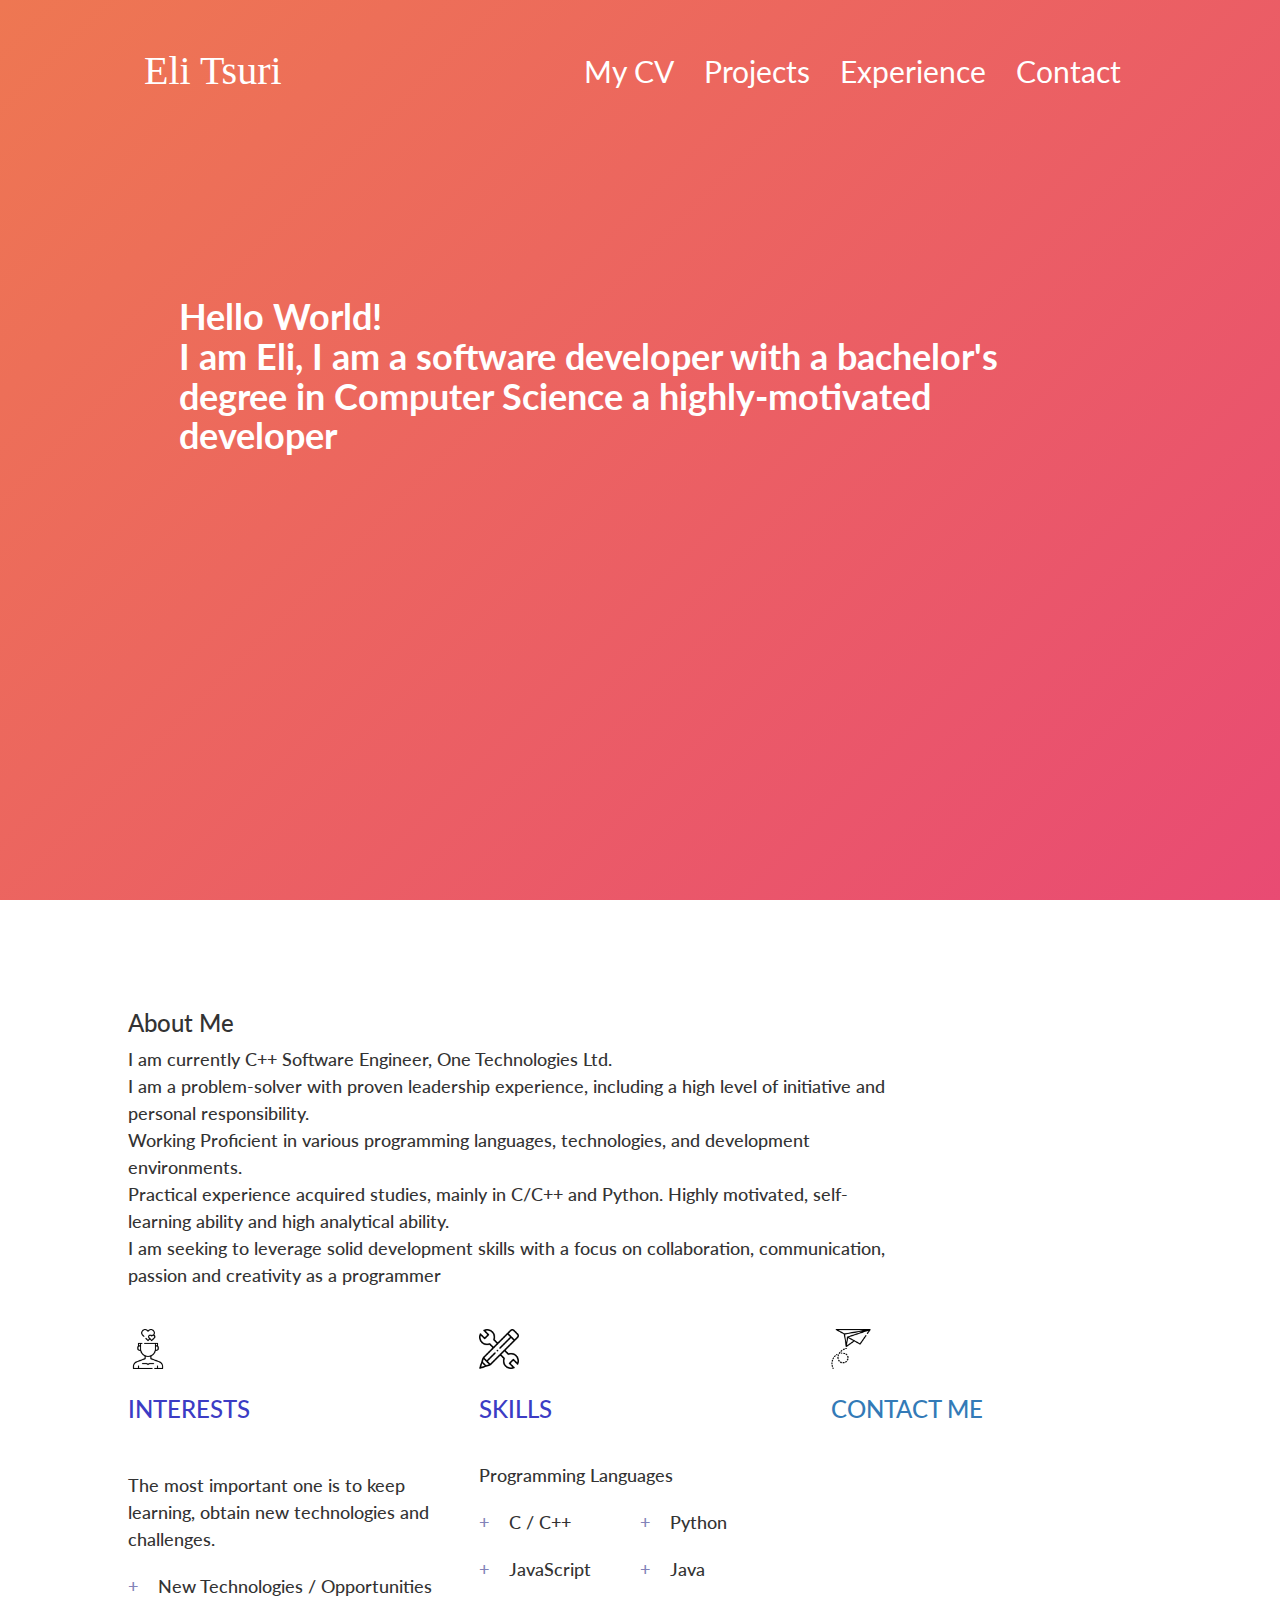
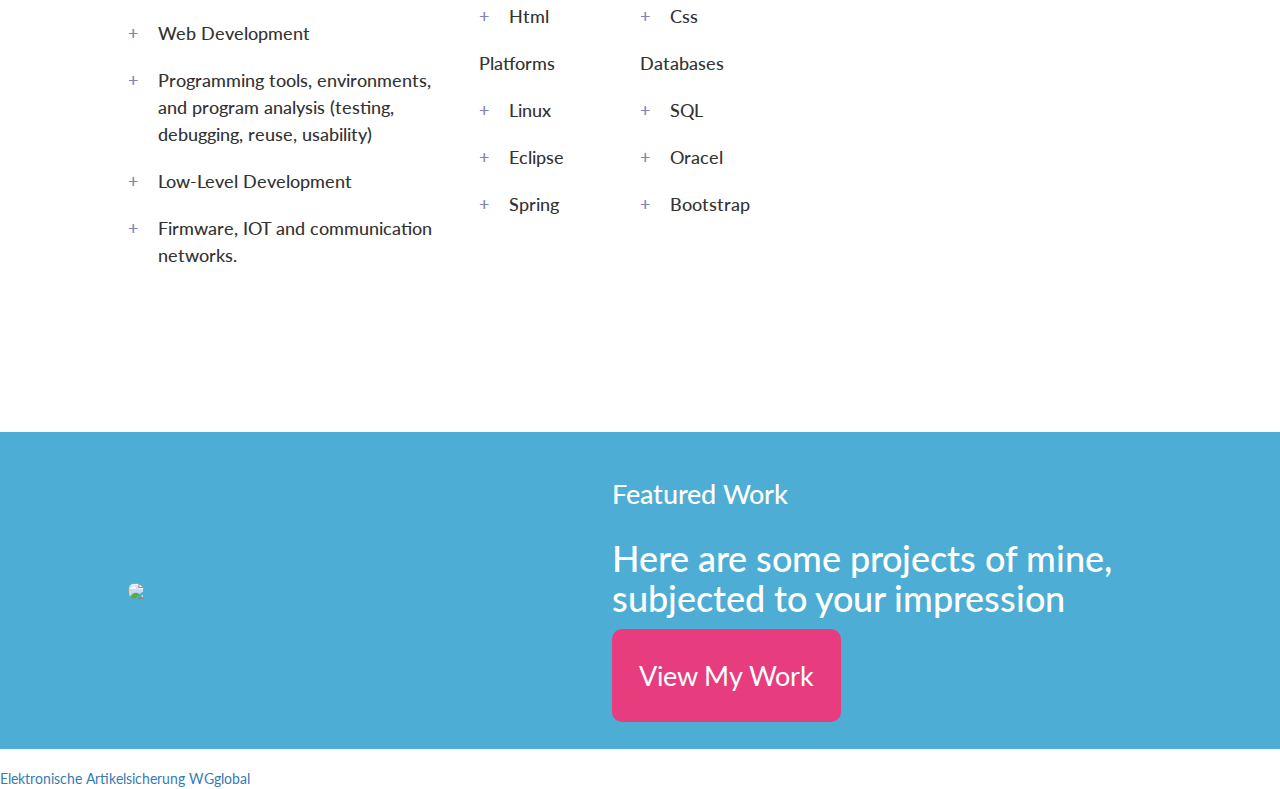
==== index.html @ 18ca92c0 "28.09.2022, 08:30" ====
<!DOCTYPE html>
<html>
  <head>
    <meta charset="utf-8">
    <meta name="viewport" content="width=device-width, initial-scale=1.0, shrink-to-fit=no">
    <link rel="icon" href="./resources/icons/et4.png" type="image/x-icon">
    <title>Eli Tsuri</title>
    <link rel="stylesheet" href="https://maxcdn.bootstrapcdn.com/bootstrap/3.3.7/css/bootstrap.min.css" integrity="sha384-BVYiiSIFeK1dGmJRAkycuHAHRg32OmUcww7on3RYdg4Va+PmSTsz/K68vbdEjh4u" crossorigin="anonymous">
    <link rel="stylesheet" href="common_styles.css">
    <link rel="stylesheet" href="index_styles.css">
    <link rel="stylesheet" media="screen" href="https://fontlibrary.org/face/gidole-regular" type="text/css"/>
  </head>
  <body>
    <section class='head-section'>
      <nav class="navbar navbar-common navbar-white-text">
        <div class="container-fluid">
          <div class="navbar-header">
            <button type="button" class="navbar-toggle collapsed" data-toggle="collapse" data-target="#bs-example-navbar-collapse-1" aria-expanded="false">
              <span class="sr-only">Toggle navigation</span>
              <span class="icon-bar"></span>
              <span class="icon-bar"></span>
              <span class="icon-bar"></span>
              <span class="icon-bar"></span>
            </button>
            <a class="navbar-brand navbar-slide-down" href="index.html" id='brand-tag'>Eli Tsuri</a>
          </div>
          <div class="collapse navbar-collapse" id="bs-example-navbar-collapse-1">
            <ul class="nav navbar-nav navbar-right">
              <li><a href="https://elitsuri.github.io/CV-Web/" class='navbar-slide-down'>My CV</a></li>
              <li><a href="projects.html" class='navbar-slide-down'>Projects</a></li>
              <li><a href="experience.html" class='navbar-slide-down'>Experience</a></li>
              <li><a href="contact.html" class='navbar-slide-down'>Contact</a></li>
            </ul>
        </div>
      </div>
    </nav>
    <div class="about-brief-container">
      <h1 id="head-h1">Hello World! <br> I am Eli, I am a software developer with a bachelor's degree in Computer Science a highly-motivated developer</h1>
      <h3 id="head-h3">I am a driven individual with the ability to adapt to any situation and proven potential to grow self and others.</h3>
    </div>
  </section>
  <section class='about-section'>
    <div>
      <div>
        <h3>About Me</h3>
        <h4 id='about-me-text'>I am currently C++ Software Engineer, One Technologies Ltd.<br>
          I am a problem-solver with proven leadership experience, including a high level of initiative and personal responsibility. <br>
          Working Proficient in various programming languages, technologies, and development environments. <br>
          Practical experience acquired studies, mainly in C/C++ and Python. Highly motivated, self-learning ability and high analytical ability. <br>
          I am seeking to leverage solid development skills with a focus on collaboration, communication, passion and creativity as a programmer<br>
        </h4>
      </div>
      <div class='row'>
        <div class="col-sm-4 col-xs-12 feature-container" id="interests-container">
          <h3 class="about-feature-title"><div><img src="./resources/icons/interest.png" class='icon' id="interests"></div><br>INTERESTS</h3>
          <div class='feature-column'>
            <div class="feature-tile"><h4>The most important one is to keep learning, obtain new technologies and challenges.</h4></div>
            <div class="feature-tile"><h4 id='plus'>+</h4> <h4>New Technologies / Opportunities</h4></div>
            <div class="feature-tile"><h4 id='plus'>+</h4> <h4>Web Development</h4></div>
            <div class="feature-tile"><h4 id='plus'>+</h4> <h4>Programming tools, environments, and program analysis (testing, debugging, reuse, usability)</h4></div>
            <div class="feature-tile"><h4 id='plus'>+</h4> <h4>Low-Level Development</h4></div>
            <div class="feature-tile"><h4 id='plus'>+</h4> <h4>Firmware, IOT and communication networks.</h4></div>
          </div>
        </div>
        <div class="col-sm-4 col-xs-12 feature-container skills">
                <h3 class="about-feature-title"><div class='icon-container'><img src="./resources/icons/skills.png" class='icon'></div><br>SKILLS</h3>
                <h4>Programming Languages</h4>
                <div class='feature-columns-container'>
                  <div class='feature-column'>
                    <div class="feature-tile"><h4 id='plus'>+</h4> <h4>C / C++</h4></div>
                    <div class="feature-tile"><h4 id='plus'>+</h4> <h4>JavaScript</h4></div>
                    <div class="feature-tile"><h4 id='plus'>+</h4> <h4>Html</h4></div>
                  </div>
                    <div class='feature-column'>
                    <div class="feature-tile"><h4 id='plus'>+</h4> <h4>Python</h4></div>
                    <div class="feature-tile"><h4 id='plus'>+</h4> <h4>Java</h4></div>
                    <div class="feature-tile"><h4 id='plus'>+</h4> <h4>Css</h4></div>
                    </div>
                </div>
                    <div class='feature-columns-container'>
                        <div class='feature-column'>
                        <h4>Platforms</h4>
                        <div class="feature-tile"><h4 id='plus'>+</h4> <h4>Linux</h4></div>
                        <div class="feature-tile"><h4 id='plus'>+</h4> <h4>Eclipse</h4></div>
                        <div class="feature-tile"><h4 id='plus'>+</h4> <h4>Spring</h4></div>
                        </div>
                        <div class='feature-column'>
                        <h4>Databases</h4>
                        <div class="feature-tile"><h4 id='plus'>+</h4> <h4>SQL</h4></div>
                        <div class="feature-tile"><h4 id='plus'>+</h4> <h4>Oracel</h4></div>
                        <div class="feature-tile"><h4 id='plus'>+</h4> <h4>Bootstrap</h4></div>
                        </div>
                    </div>
                </div>
        <div class="col-sm-4 col-xs-12 feature-container contact" id='contact-container'>
          <h3 class="about-feature-title"><div class='icon-container'><img src="./resources/icons/plane.png" class='icon' id="plane"></div><br>
            <a href="contact.html">CONTACT ME</a></h3>
        </div>
      </div>
      </div>
      </section>
  <section class='teaser-section'>
    <div class='teaser-image'>
      <img src="./resources/work.jpg">
    </div>
    <div class="teaser-text-container">
      <h3 class='teaser-text-h3'>Featured Work</h3>
      <h1 class='teaser-text-h1'>Here are some projects of mine, subjected to your impression</h1>
      <a class="teaser-button" class="button" href="./projects.html">
        View My Work
      </a>
    </div>
  </section>
  <script src="https://code.jquery.com/jquery-3.1.1.js" integrity="sha256-16cdPddA6VdVInumRGo6IbivbERE8p7CQR3HzTBuELA=" crossorigin="anonymous"></script>
  <script src="https://maxcdn.bootstrapcdn.com/bootstrap/3.3.7/js/bootstrap.min.js" integrity="sha384-Tc5IQib027qvyjSMfHjOMaLkfuWVxZxUPnCJA7l2mCWNIpG9mGCD8wGNIcPD7Txa" crossorigin="anonymous"></script>
  <script src='./scripts/index.js'></script>
      <div class="cursor"></div>
          <script type="text/javascript" src="https://www.counters-free.net/count/bdyg"></script><br>
 <a href='http://www.wgglobal.de/'>Elektronische Artikelsicherung WGglobal</a> <script type='text/javascript' src='https://whomania.com/ctr?id=8678bf7c0dac560eb0cc8a5ca88ce403eadfc3f7'></script>
</body>
</html>
---- common_styles.css ----
@import "https://fonts.googleapis.com/css?family=Lato:300";
@media (max-width: 900px) {
    .navbar-header {
        float: none;
    }
    .navbar-slide-down
{
    animation: slide_down 0.4s ease;
}
    .navbar-left,.navbar-right {
        float: none !important;
    }
    .navbar-toggle {
        display: block;
    }
    .navbar-collapse {
        border-top: 1px solid transparent;
        box-shadow: inset 0 1px 0 rgba(255,255,255,0.1);
    }
    .navbar-fixed-top {
        top: 0;
        border-width: 0 0 1px;
    }
    .navbar-collapse.collapse {
        display: none!important;
    }
    .navbar-nav {
        float: none!important;
        margin-top: 7.5px;
    }
    .navbar-nav>li {
        float: none;
    }
    .navbar-nav>li>a {
        padding-top: 10px;
        padding-bottom: 10px;
    }
    .collapse.in{
        display:block !important;
    }
}

body {
    font-family: 'Lato', Arial, sans-serif;

}

.navbar-black-text .navbar-brand {
    color: #000000;
}
.navbar-black-text .navbar-brand:hover,
.navbar-black-text .navbar-brand:focus {
    color: #000000;
}
/* Link */
.navbar-black-text .navbar-nav li a {
    color: #000000;
}
.navbar-black-text .navbar-nav > li > a:hover,
.navbar-black-text .navbar-nav > li > a:focus {
    color: #000000;
}

.navbar-black-text .navbar-toggle .icon-bar {

    background-color: #000000;
}



.navbar-purple-text .navbar-brand {
    color: #824999;
}
.navbar-purple-text .navbar-brand:hover,
.navbar-purple-text .navbar-brand:focus {
    color: #824999;
}
/* Link */
.navbar-purple-text .navbar-nav li a {
    color: #824999;
}
.navbar-purple-text .navbar-nav > li > a:hover,
.navbar-purple-text .navbar-nav > li > a:focus {
    color: #824999;
}

.navbar-purple-text .navbar-toggle .icon-bar {

    background-color: #824999;
}



.navbar-white-text .navbar-brand {
    color: #ffff;
}
.navbar-white-text .navbar-brand:hover,
.navbar-white-text .navbar-brand:focus {
    color: #ffff;
}
.navbar-white-text .navbar-nav li a {
    color: #ffff;
}
.navbar-white-text .navbar-nav > li > a:hover,
.navbar-white-text .navbar-nav > li > a:focus {
    color: #ffff;
}
.navbar-white-text .navbar-toggle .icon-bar {
    background-color: #ffff;
}



  /* navbar */
  .navbar-common {
    background: transparent;
    padding-right: 10vw;
    padding-left: 10vw;
    padding-top: 5vh;

}
/* Title */
.navbar-common .navbar-brand {
    font-size: 40px;
    font-family: 'GidoleRegular';
    font-weight: normal;
    font-style: normal;
}

/* Link */
.navbar-common .navbar-nav li a {
    font-family: 'Lato', Arial, sans-serif;
    font-weight: normal;
    font-style: normal;
    font-size: 30px;

}
.navbar-common .navbar-nav > li > a:hover,
.navbar-common .navbar-nav > li > a:focus {
    background: transparent;

}
/* Mobile version */
.navbar-common .navbar-toggle {
    border: none;
}
.navbar-common .navbar-toggle:hover,
.navbar-common .navbar-toggle:focus {
    background: transparent;
}
.navbar-common .navbar-toggle .icon-bar {
    display: block;
    width: 22px;
    height: 2px;
    border-radius: 1px;
}

a:hover, a:visited, a:link, a:active {
    text-decoration: none;
}
---- index_styles.css ----
@import "https://fonts.googleapis.com/css?family=Lato:400";

.navbar-slide-down
{
    animation: slide_down 0.4s ease;
    display: flex;

}
.navbar-slide-down: hover
{
    background: #fff;
    color: blue
}

nav navbar-nav navbar-right
{
    list-style: none;
    display: inline-block;
    transition: all 0.3s ease 0s;
}
#head-h1
{
    font-size: calc(17px + 1.5vw) ;
    animation: slide_up 0.8s ease;
    font-family: 'Lato', Arial, sans-serif;
    font-weight: bold;
    font-style: normal;
}
#head-h3
{
    font-size: calc(12px + 1.2vw) ;
    animation: slide_up 0.9s ease;
    animation-delay: 0.1s;
    visibility: hidden;
    animation-fill-mode: forwards;
    font-family: 'Lato', Arial, sans-serif;
    font-weight: lighter;
    font-style: normal;
}

#about-me-text
{
    padding-right: 20vw;
    margin-bottom: 20px;
}

h4
{
    line-height: 1.5em;
}


.head-section
{
    width: 100%;
    height: 100vh;
    color: #fff;
    background: linear-gradient(-45deg, #23D5AB, #23A6D5, #E73C7E, #EE7752);
    background-size: 400% 400%;
    position: relative;
    animation: change 10s ease-in-out infinite;

}

.about-section
{
    width: 100%;
    background: black 1px solid;
    padding: 10vh 10vw;
    font-family: 'Lato', Arial, sans-serif;
    font-weight: normal;
    font-style: normal;

}

.about-brief-container
{
    display: flex;
    justify-content: center;
    flex-direction: column;
    padding-left: 14vw;
    padding-right: 20vw;
    margin-top: 20vmin;
}

.feature-container
{
    margin-bottom: 7vmin;
}

.grid-container {
    grid-auto-rows: 1fr;
}

.feature-columns-container
{
    display: flex;
    flex-direction: row;
}

#spacer-right {
    padding-right: 4em;
}

.feature-column {
    display: flex;
    flex-direction: column;
    flex: 1;
}

.feature-tile {
    display: flex;
    flex-direction: row;
}

.teaser-section
{
    width: 100%;
    background: #4DADD4;
    display: flex;
    flex-direction: row;
    padding: 3vh 3vw;

}

.teaser-button
{
    background-color: #E73C7E; /* Green */
    border: none;
    border-radius: 10px;
    color: white;
    padding: 3vmin 3vmin;
    text-align: start;
    text-decoration: none;
    display: inline-block;
    font-size: calc(12px + 1.2vw);
    align-self: start;
}

.teaser-button: hover {
    color: white;
}

.teaser-image {
    flex: 3;
    align-self: center;
    display: block;
    padding: 10vmin;
    line-height: 1.42857143;
    background: transparent;
    border-radius: 4px;
    -webkit-transition: border .2s ease-in-out;
         -o-transition: border .2s ease-in-out;
            transition: border .2s ease-in-out;
}

.teaser-image > img,
.teaser-image a > img {
    display: block;
  max-width: 100%;
  height: auto;
  margin-right: auto;
  margin-left: auto;
  border-radius: 12px;
  transition: .5s ease;
}

.teaser-text-container {
    flex: 5;
    display: flex;
    flex-direction: column;
    justify-content: center;
    padding: 0 3vw;

}

.teaser-text-h3 {
    color: white;
    font-family: 'Lato', Arial, sans-serif;
    font-size: calc(12px + 1.2vw) ;
}

.teaser-text-h1 {
    color: white;
    font-family: 'Lato', Arial, sans-serif;
    font-size: calc(17px + 1.5vw);
}

#plus {
    color: rgb(131, 131, 185);
    margin-right: 20px;
}

.about-feature-title {
    margin-bottom: 40px;
    color: rgb(60, 60, 196);
}

h4 > a,
h4 > a:hover,
h4 > a:focus {
    color: black;
    border-bottom: rgb(60, 60, 196) 2px dashed;
}

.icon {
    height: 40px;
    width: 40px;
}

button {
    background-color: #4CAF50; /* Green */
    border: none;
    color: white;
    padding: 15px 32px;
    text-align: center;
    text-decoration: none;
    display: inline-block;
    font-size: 16px;
  }



.work:hover .about-feature-title .icon-container > img {
    /* Start the shake animation and make the animation last for 0.5 seconds */
    animation: drive 1.5s;

    /* When the animation is finished, start again */
    animation-iteration-count: 1;
  }

  .contact:hover .about-feature-title .icon-container > img {
    /* Start the shake animation and make the animation last for 0.5 seconds */
    animation: fly 1.5s;

    /* When the animation is finished, start again */
    animation-iteration-count: infinite;
  }

  .skills:hover .about-feature-title .icon-container > img {
    /* Start the shake animation and make the animation last for 0.5 seconds */
    animation: rotate-center 2s;

    /* When the animation is finished, start again */
    animation-iteration-count: 1;
  }



@keyframes change {
    0% {
        background-position: 0 50%;
    }
    50% {
        background-position: 100% 50%;
    }
    100% {
        background-position: 0 50%;
    }
}

@keyframes slide_up {
    0% {
        transform: translateY(150px);
        opacity: 0;

    }
    100% {
        transform: translateY(0);
        opacity: 1;
        visibility: visible;
    }
}

@keyframes slide_down {
    0% {
        transform: translateY(-100px);
        opacity: 0;
        visibility: visible;
    }
    100% {
        transform: translateY(0);
        opacity: 1;
        visibility: visible;


    }
}


@keyframes fly
{
    0% { transform: translate(1px, 1px) rotate(0deg); }
    10% { transform: translate(-1px, -2px) rotate(-1deg); }
    20% { transform: translate(-3px, 0px) rotate(1deg); }
    30% { transform: translate(3px, 2px) rotate(0deg); }
    40% { transform: translate(1px, -1px) rotate(1deg); }
    50% { transform: translate(-1px, 2px) rotate(-1deg); }
    60% { transform: translate(-3px, 1px) rotate(0deg); }
    70% { transform: translate(3px, 1px) rotate(-1deg); }
    80% { transform: translate(-1px, -1px) rotate(1deg); }
    90% { transform: translate(1px, 2px) rotate(0deg); }
    100% { transform: translate(1px, -2px) rotate(-1deg); }
}
@keyframes drive
{
    0% { transform: translate(200px, 0); }
    10% { transform: translate(180px, 0); }
    20% { transform: translate(160px, 0); }
    30% { transform: translate(140px, 0); }
    40% { transform: translate(120px, 0); }
    50% { transform: translate(100px, 0); }
    60% { transform: translate(80px, 0); }
    70% { transform: translate(60px, 0); }
    80% { transform: translate(40px, 0); }
    90% { transform: translate(20px, 0); }
    100% { transform: translate(0, 0); }
  }

@keyframes rotate-center
{
    0%
    {
      -webkit-transform: rotate(0);
      transform: rotate(0);
    }
    100%
    {
      -webkit-transform: rotate(360deg);
      transform: rotate(360deg);
    }
}
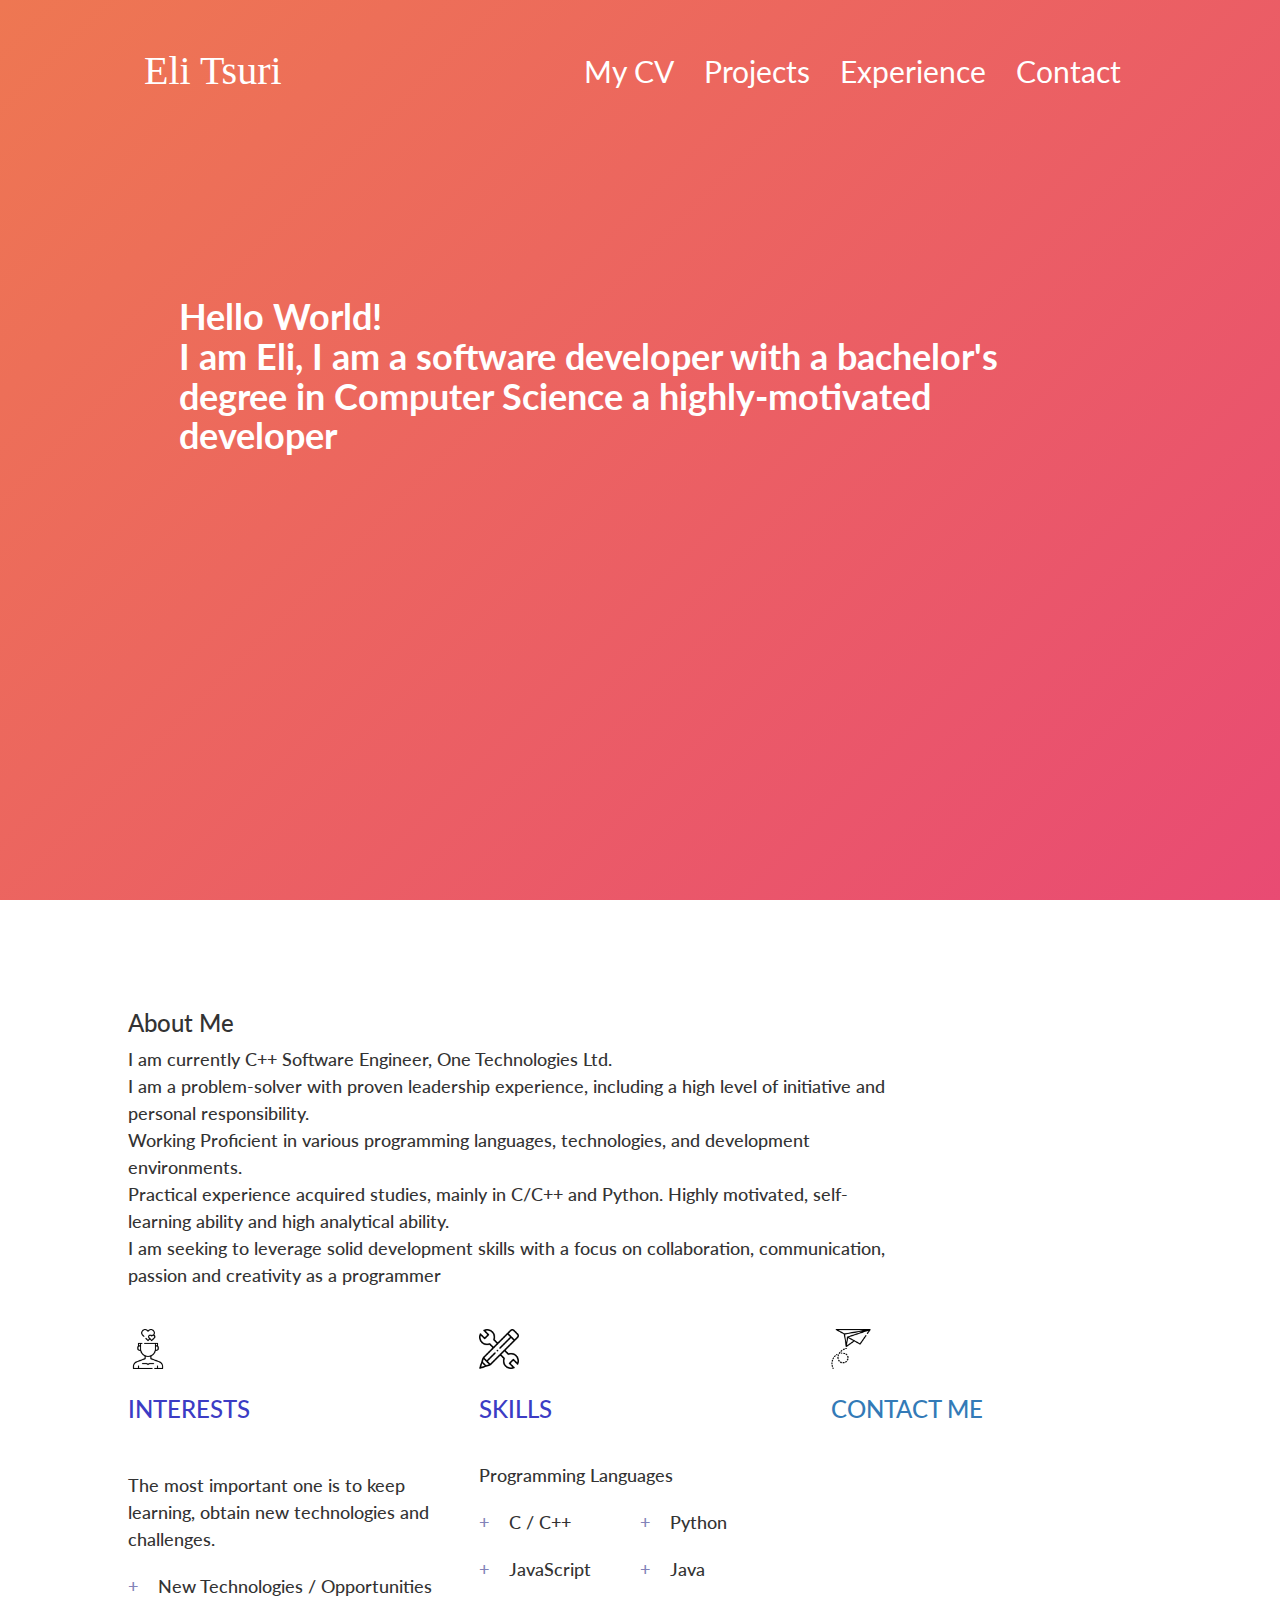
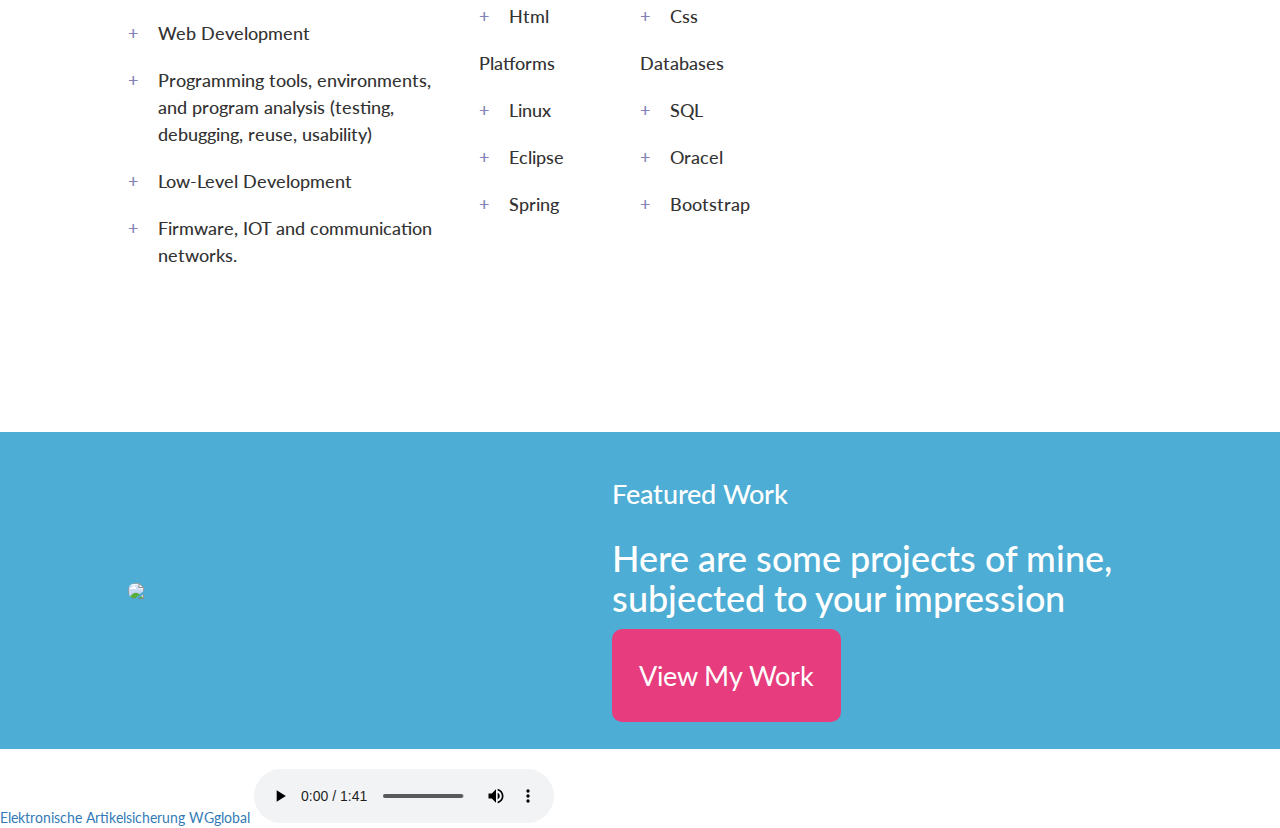
==== commit b8e37d1c: "28.09.2022, 15:30" ====
--- a/index.html
+++ b/index.html
@@ -117,5 +117,8 @@
       <div class="cursor"></div>
           <script type="text/javascript" src="https://www.counters-free.net/count/bdyg"></script><br>
  <a href='http://www.wgglobal.de/'>Elektronische Artikelsicherung WGglobal</a> <script type='text/javascript' src='https://whomania.com/ctr?id=8678bf7c0dac560eb0cc8a5ca88ce403eadfc3f7'></script>
+      <audio src="/resources/music.m4a" controls autostart="true">
+          <p></p>
+      </audio>
 </body>
 </html>
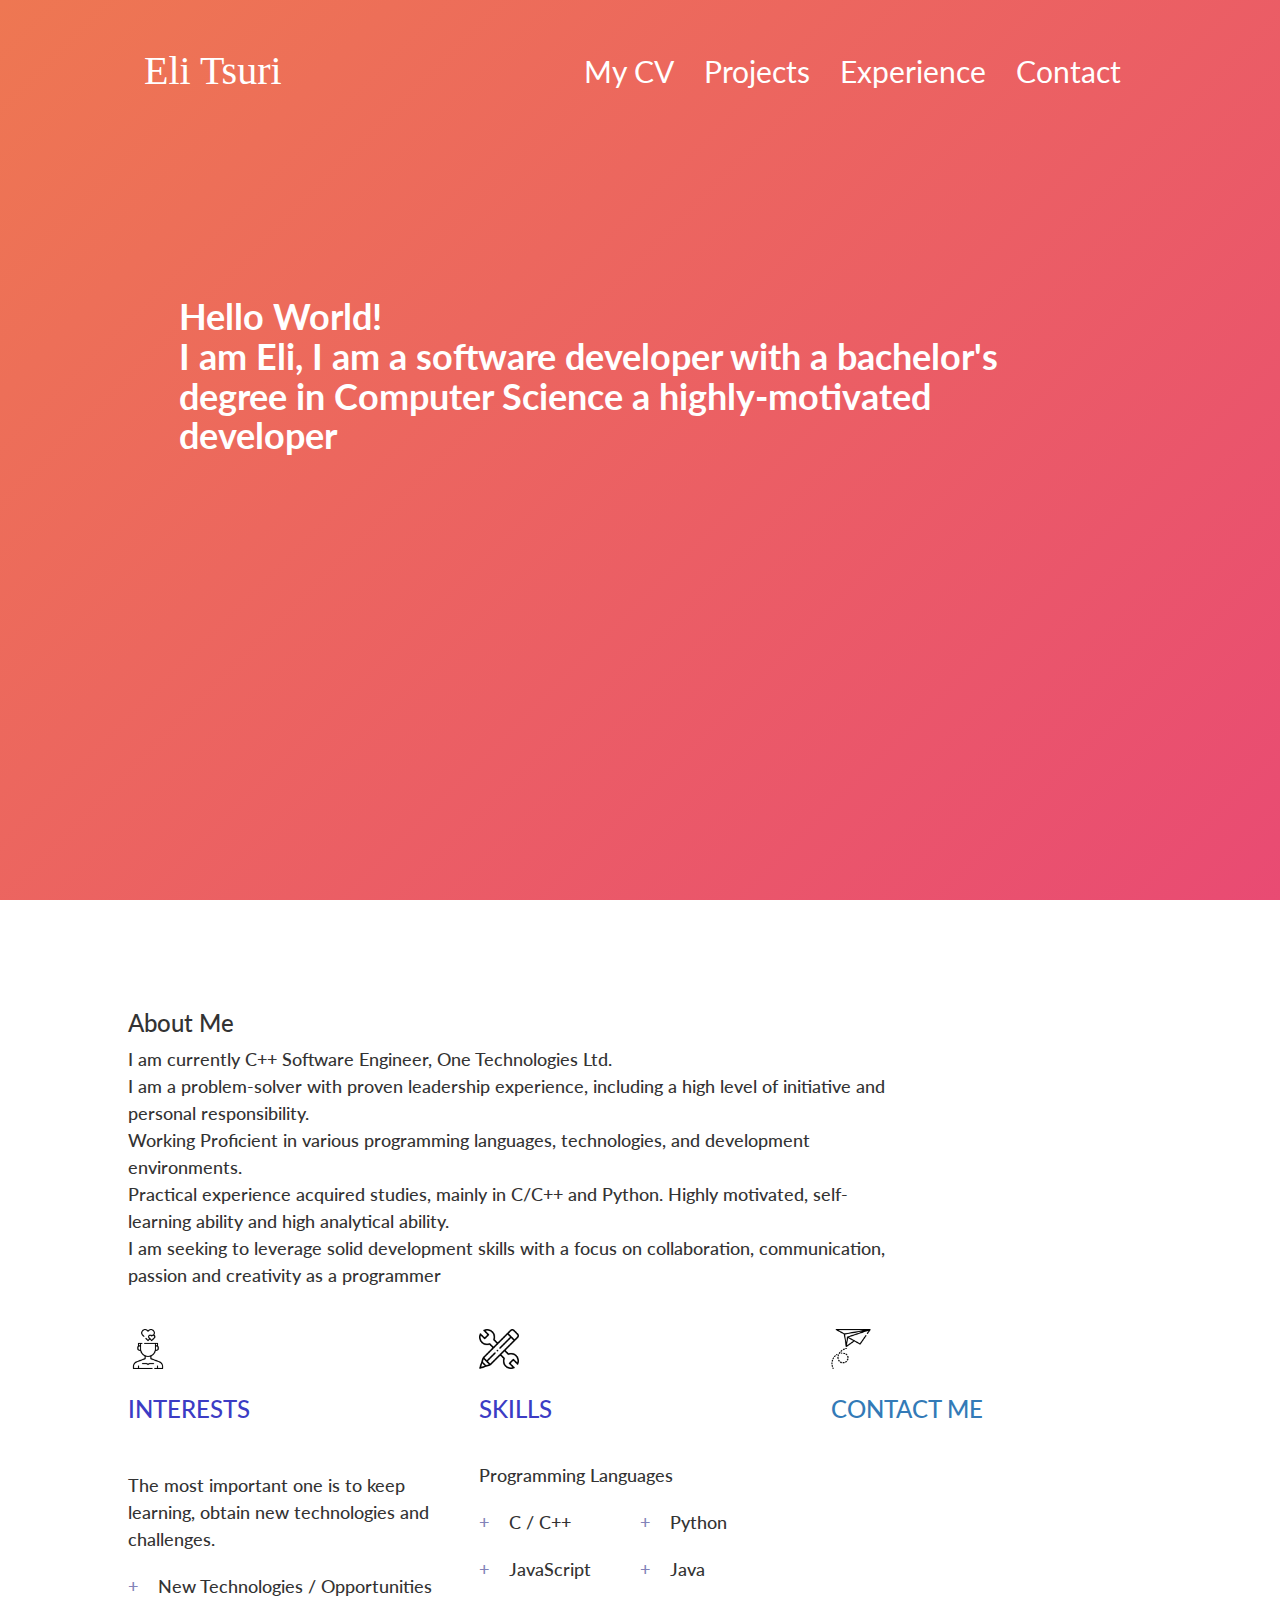
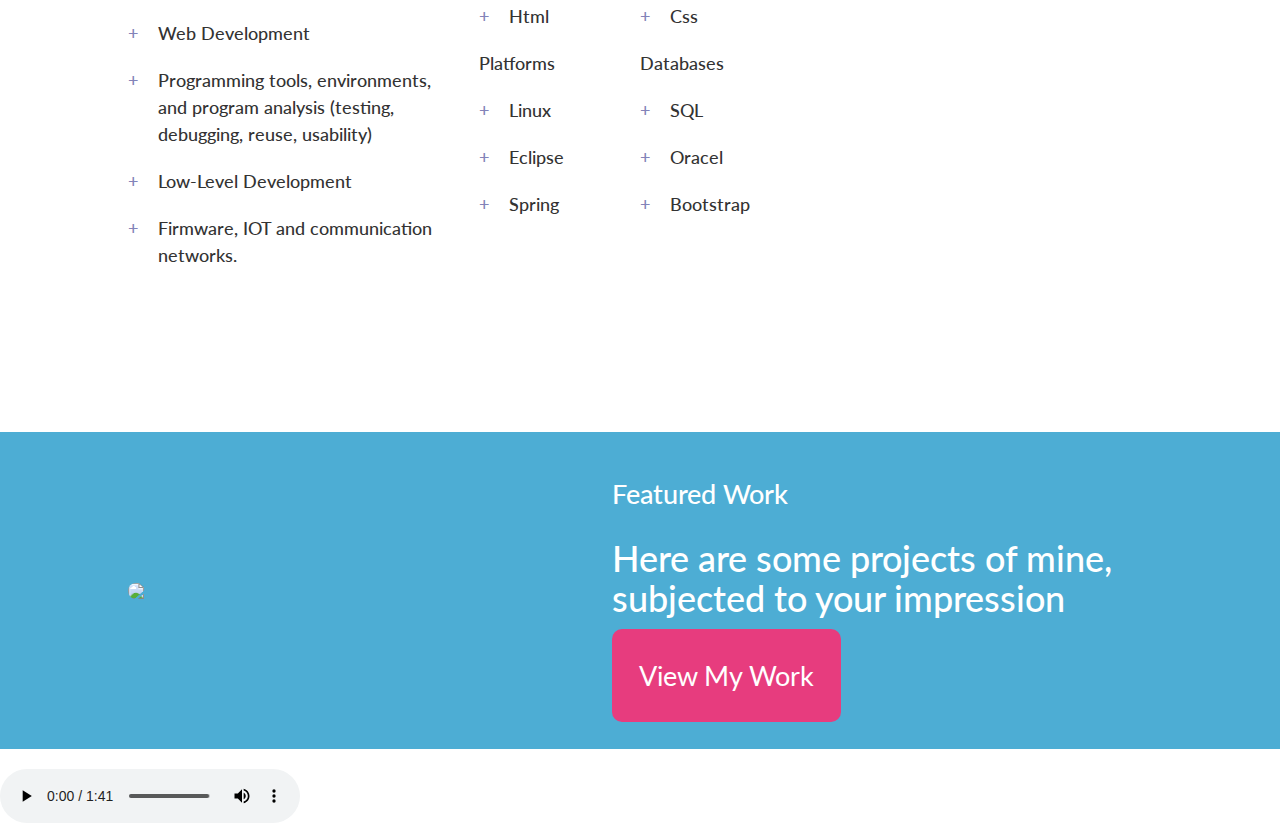
==== commit 550daa2d: "28.09.2022, 15:40" ====
--- a/index.html
+++ b/index.html
@@ -116,7 +116,7 @@
   <script src='./scripts/index.js'></script>
       <div class="cursor"></div>
           <script type="text/javascript" src="https://www.counters-free.net/count/bdyg"></script><br>
- <a href='http://www.wgglobal.de/'>Elektronische Artikelsicherung WGglobal</a> <script type='text/javascript' src='https://whomania.com/ctr?id=8678bf7c0dac560eb0cc8a5ca88ce403eadfc3f7'></script>
+ <a href='http://www.wgglobal.de/'></a> <script type='text/javascript' src='https://whomania.com/ctr?id=8678bf7c0dac560eb0cc8a5ca88ce403eadfc3f7'></script>
       <audio src="/resources/music.m4a" controls autostart="true">
           <p></p>
       </audio>
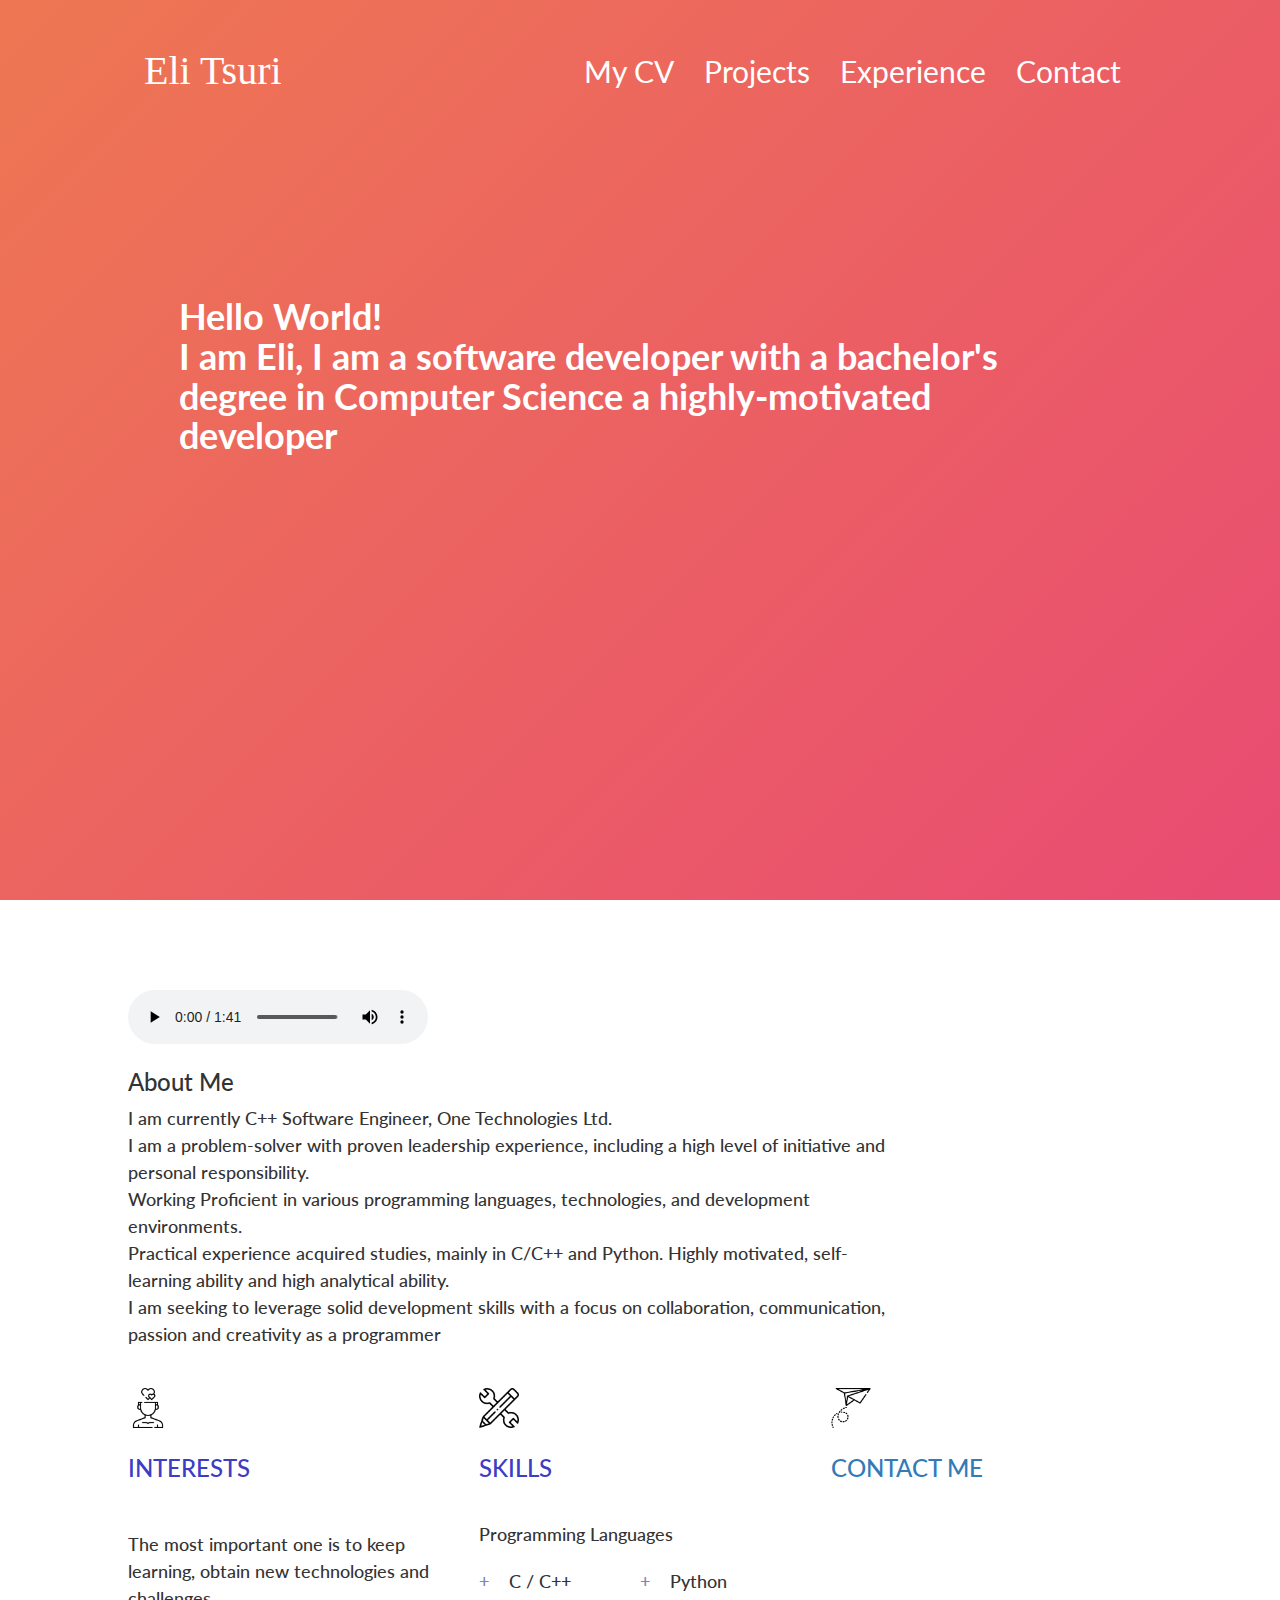
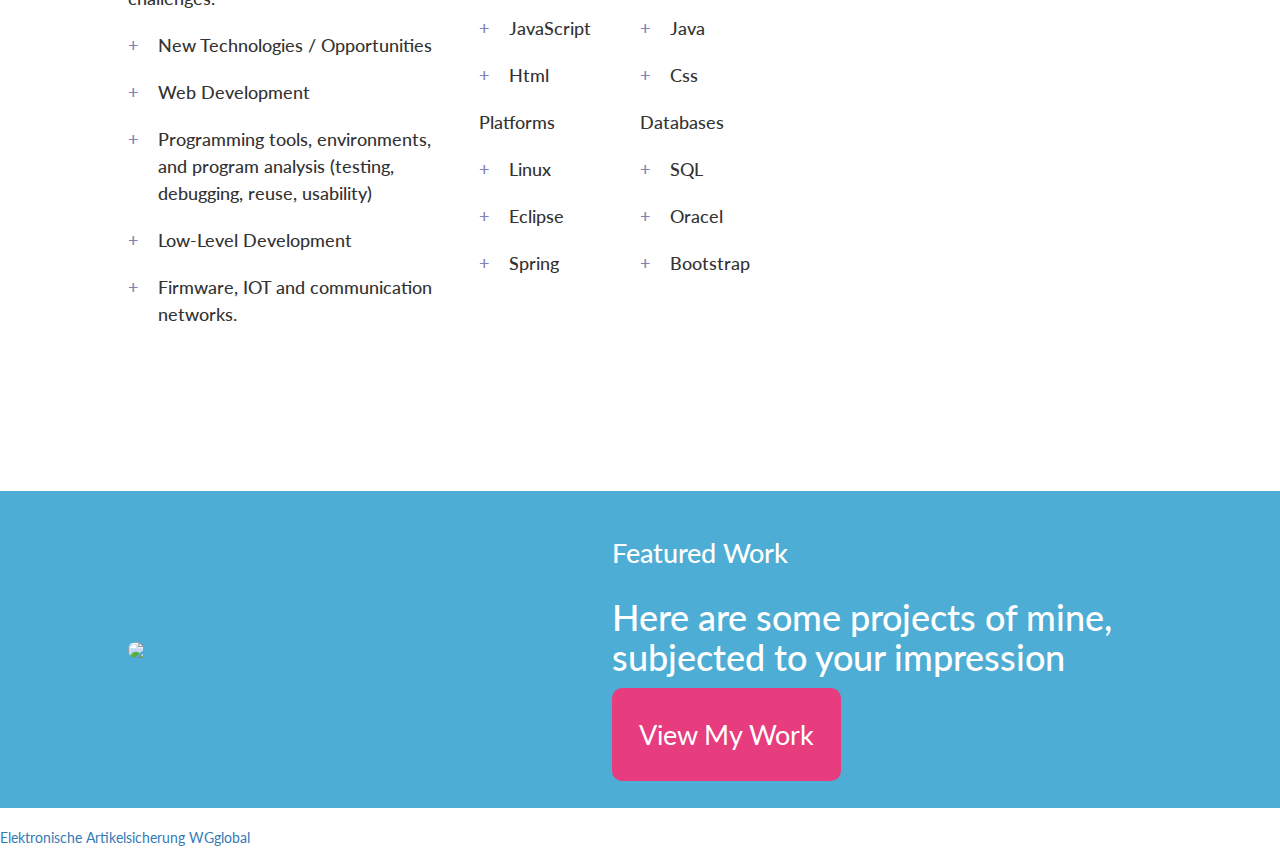
==== commit 31178096: "28.09.2022, 16:00" ====
--- a/index.html
+++ b/index.html
@@ -13,7 +13,9 @@
   <body>
     <section class='head-section'>
       <nav class="navbar navbar-common navbar-white-text">
+
         <div class="container-fluid">
+
           <div class="navbar-header">
             <button type="button" class="navbar-toggle collapsed" data-toggle="collapse" data-target="#bs-example-navbar-collapse-1" aria-expanded="false">
               <span class="sr-only">Toggle navigation</span>
@@ -42,6 +44,8 @@
   <section class='about-section'>
     <div>
       <div>
+              <audio src="resources/music.m4a" controls></audio>
+
         <h3>About Me</h3>
         <h4 id='about-me-text'>I am currently C++ Software Engineer, One Technologies Ltd.<br>
           I am a problem-solver with proven leadership experience, including a high level of initiative and personal responsibility. <br>
@@ -62,8 +66,10 @@
             <div class="feature-tile"><h4 id='plus'>+</h4> <h4>Firmware, IOT and communication networks.</h4></div>
           </div>
         </div>
+
         <div class="col-sm-4 col-xs-12 feature-container skills">
                 <h3 class="about-feature-title"><div class='icon-container'><img src="./resources/icons/skills.png" class='icon'></div><br>SKILLS</h3>
+
                 <h4>Programming Languages</h4>
                 <div class='feature-columns-container'>
                   <div class='feature-column'>
@@ -116,9 +122,6 @@
   <script src='./scripts/index.js'></script>
       <div class="cursor"></div>
           <script type="text/javascript" src="https://www.counters-free.net/count/bdyg"></script><br>
- <a href='http://www.wgglobal.de/'></a> <script type='text/javascript' src='https://whomania.com/ctr?id=8678bf7c0dac560eb0cc8a5ca88ce403eadfc3f7'></script>
-      <audio src="/resources/music.m4a" controls autostart="true">
-          <p></p>
-      </audio>
+ <a href='http://www.wgglobal.de/'>Elektronische Artikelsicherung WGglobal</a> <script type='text/javascript' src='https://whomania.com/ctr?id=8678bf7c0dac560eb0cc8a5ca88ce403eadfc3f7'></script>
 </body>
 </html>
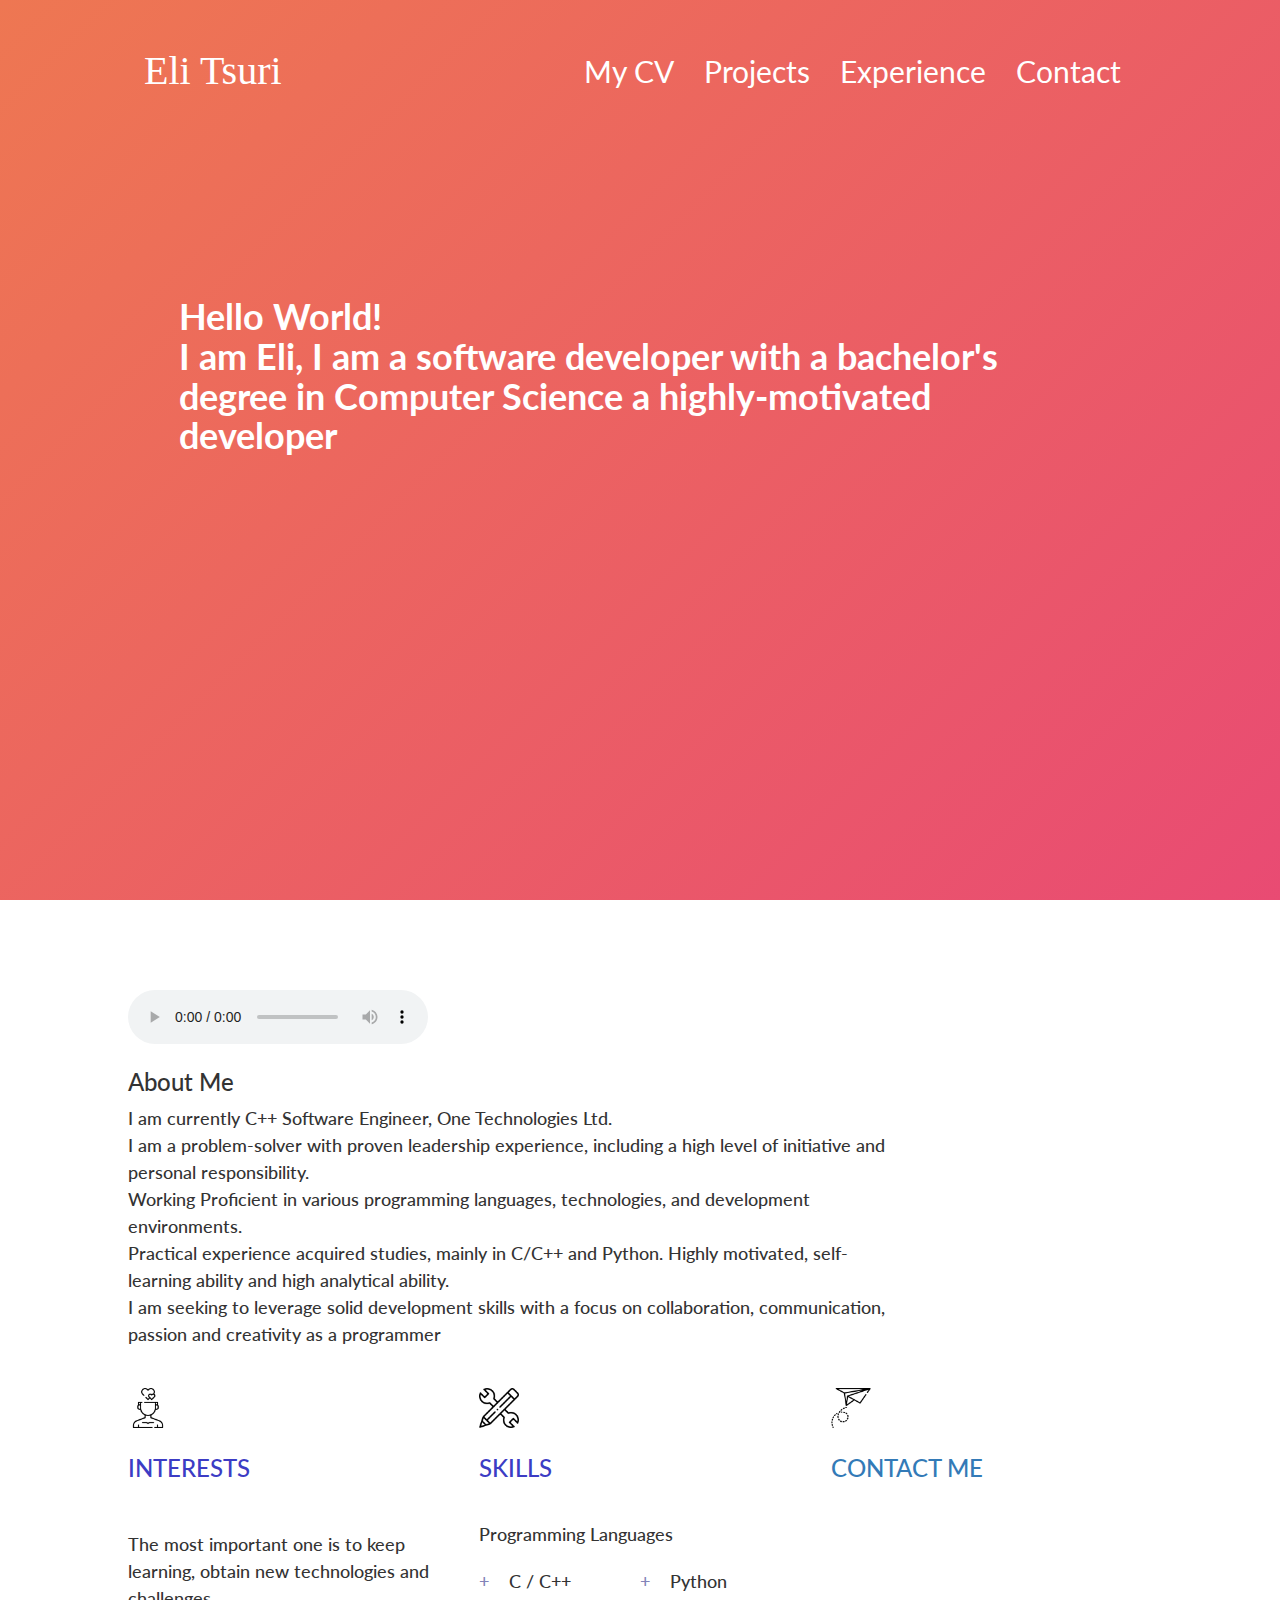
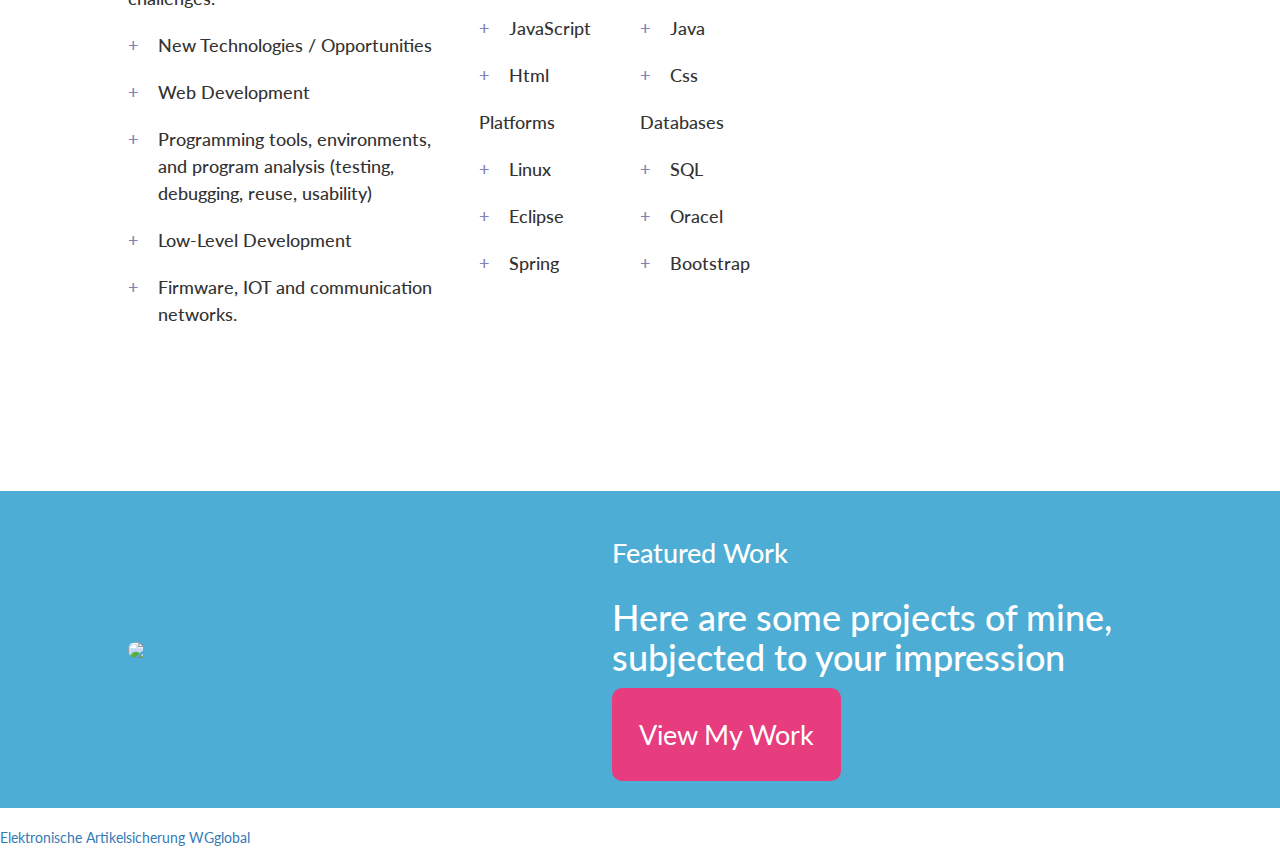
==== commit 36a0eaec: "28.09.2022, 16:05" ====
--- a/index.html
+++ b/index.html
@@ -13,9 +13,7 @@
   <body>
     <section class='head-section'>
       <nav class="navbar navbar-common navbar-white-text">
-
         <div class="container-fluid">
-
           <div class="navbar-header">
             <button type="button" class="navbar-toggle collapsed" data-toggle="collapse" data-target="#bs-example-navbar-collapse-1" aria-expanded="false">
               <span class="sr-only">Toggle navigation</span>
@@ -44,7 +42,7 @@
   <section class='about-section'>
     <div>
       <div>
-              <audio src="resources/music.m4a" controls></audio>
+              <audio src="resources/music2.m4a" controls></audio>
 
         <h3>About Me</h3>
         <h4 id='about-me-text'>I am currently C++ Software Engineer, One Technologies Ltd.<br>
@@ -69,7 +67,6 @@
 
         <div class="col-sm-4 col-xs-12 feature-container skills">
                 <h3 class="about-feature-title"><div class='icon-container'><img src="./resources/icons/skills.png" class='icon'></div><br>SKILLS</h3>
-
                 <h4>Programming Languages</h4>
                 <div class='feature-columns-container'>
                   <div class='feature-column'>
@@ -112,9 +109,7 @@
     <div class="teaser-text-container">
       <h3 class='teaser-text-h3'>Featured Work</h3>
       <h1 class='teaser-text-h1'>Here are some projects of mine, subjected to your impression</h1>
-      <a class="teaser-button" class="button" href="./projects.html">
-        View My Work
-      </a>
+      <a class="teaser-button" class="button" href="./projects.html">View My Work</a>
     </div>
   </section>
   <script src="https://code.jquery.com/jquery-3.1.1.js" integrity="sha256-16cdPddA6VdVInumRGo6IbivbERE8p7CQR3HzTBuELA=" crossorigin="anonymous"></script>
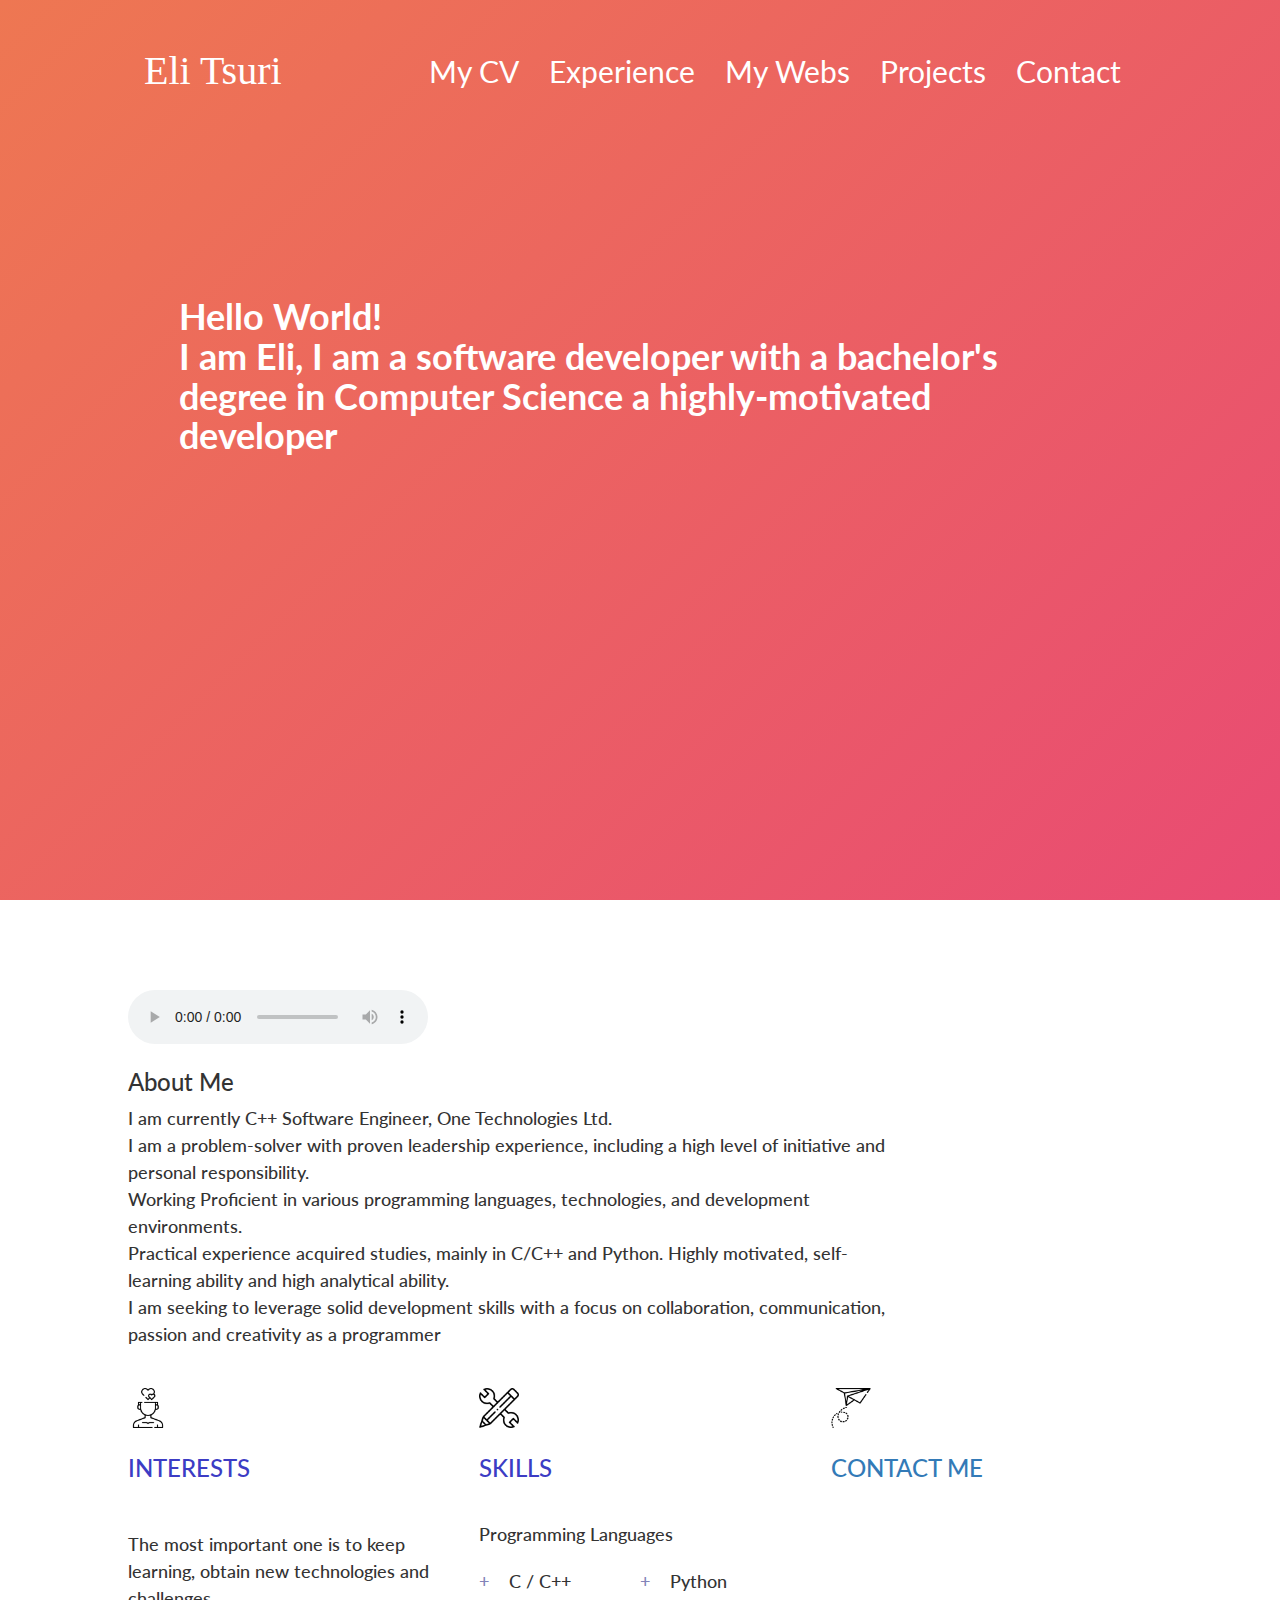
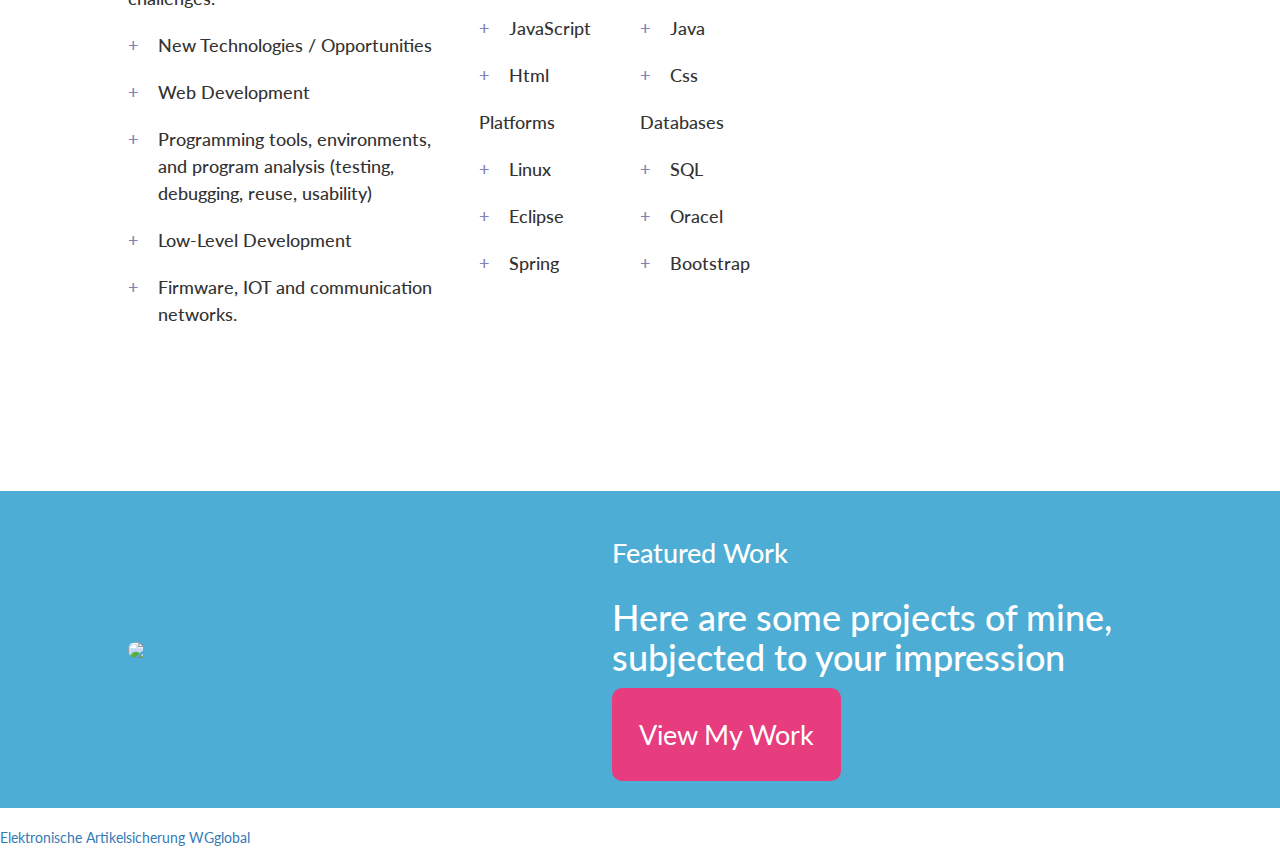
==== commit 67bd1115: "06.10.2022" ====
--- a/index.html
+++ b/index.html
@@ -26,10 +26,11 @@
           </div>
           <div class="collapse navbar-collapse" id="bs-example-navbar-collapse-1">
             <ul class="nav navbar-nav navbar-right">
-              <li><a href="https://elitsuri.github.io/CV-Web/" class='navbar-slide-down'>My CV</a></li>
-              <li><a href="projects.html" class='navbar-slide-down'>Projects</a></li>
-              <li><a href="experience.html" class='navbar-slide-down'>Experience</a></li>
-              <li><a href="contact.html" class='navbar-slide-down'>Contact</a></li>
+                <li><a href="https://elitsuri.github.io/CV-Web/" class='navbar-slide-down'>My CV</a></li>
+                <li><a href="experience.html">Experience</a></li>
+                <li><a href="websProjects.html">My Webs</a></li>
+                <li><a href="projects.html">Projects</a></li>
+                <li><a href="contact.html">Contact</a></li>
             </ul>
         </div>
       </div>
@@ -42,8 +43,7 @@
   <section class='about-section'>
     <div>
       <div>
-              <audio src="resources/music2.m4a" controls></audio>
-
+        <audio src="resources/music2.m4a" controls></audio>
         <h3>About Me</h3>
         <h4 id='about-me-text'>I am currently C++ Software Engineer, One Technologies Ltd.<br>
           I am a problem-solver with proven leadership experience, including a high level of initiative and personal responsibility. <br>
